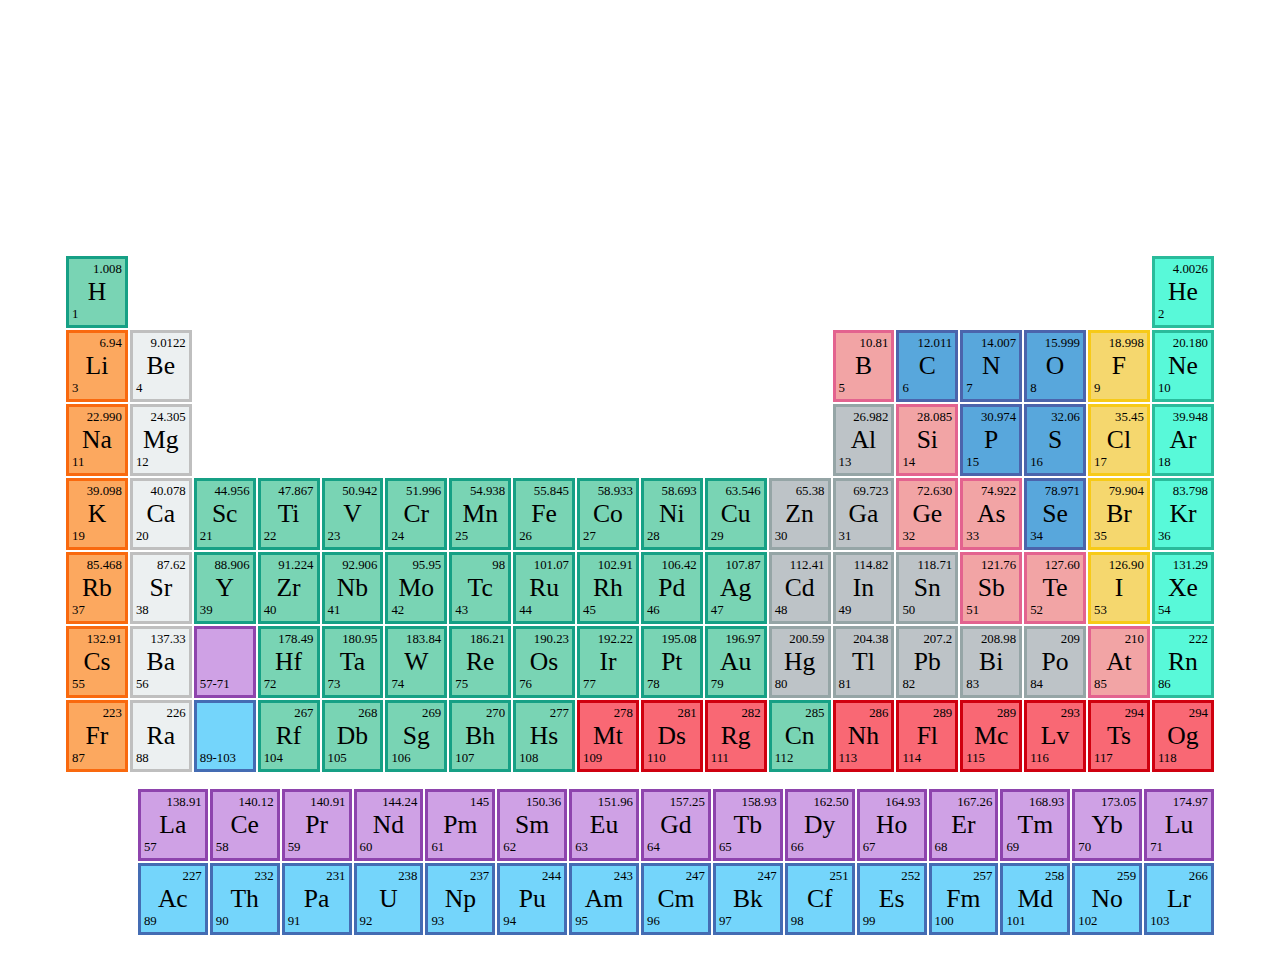
==== Day 00/ex01/mendeleiev.html @ 9fb6ad29 "Started on Day 00" ====
<!DOCTYPE html>
<html>
<head>
  <title>Mendeleiev</title>
<style>
h1
{
  text-align:center;
  color:white;
  font-size: 8vw;
}

html, body
{
  width:100%;
  height:100%;
  margin:auto;
}

body
{
  background-size: 120%;
  background-repeat: "true";
  background-image: url("https://www.nasa.gov/sites/default/files/images/649694main_pia15417-43_full.jpg");
}

td
{
  width:5%;
  height:auto;
  padding:3px;
}

.symbol
{
  text-align:center;
  font-size: 2vw;
}

.atomic-number
{
  vertical-align:bottom;
  font-size: 1vw;
}

.mass
{
  text-align:right;
  font-size: 1vw;
}

p
{
  margin:0;
}

.spacing
{
  margin-top:1%;
}

table
{
  width:90%;
  margin:auto;
  height:auto;
}

.purple
{
  border:3px solid #8E44AD;
  background-color: #CFA1E5;
}

.blue
{
  background-color: #74D5FB;
  border:3px solid #446CB3;
}

.green
{
  background-color: #79D4B4;
  border:3px solid #16A085;
}

.yellow
{
  background-color: #F5D76E;
  border:3px solid #F7CA18;
}

.gray
{
  background-color: #BDC3C7;
  border:3px solid #95A5A6;
}

.pink
{
  background-color: #F2A4A5;
  border:3px solid #E3638F;
}

.dark-blue
{
  background-color: #58A7DC;
  border:3px solid #4B64AC;
}

.orange
{
  background-color: #FCA85F;
  border:3px solid #F9690E;
}

.white
{
  background-color: #ECF0F1;
  border:3px solid #BFBFBF;
}

.red
{
  background-color: #F96874;
  border:3px solid #CF000F;
}

.turquoise
{
  background-color: #58F9D9;
  border:3px solid #2ABB9B;
}

</style>
</head>

<body>
  <h1 contenteditable="true">&#929eriodic &#932able of &#917lements</h1>

  <table class="first">
    <tr contenteditable="true">
      <td class="green"><p class="mass">1.008</p><p class="symbol">H</p><p class="atomic-number">1</p></td>
      <td colspan = "16"></td>      
      <td class="turquoise"><p class="mass">4.0026</p><p class="symbol">He</p><p class="atomic-number">2</p></td>
    </tr>
    <tr cotenteditable="true">
      <td class="orange"><p class="mass">6.94</p><p class="symbol">Li</p><p class="atomic-number">3</p></td>
      <td class="white"><p class="mass">9.0122</p><p class="symbol">Be</p><p class="atomic-number">4</p></td>
      <td colspan = "10"></td>
      <td class="pink"><p class="mass">10.81</p><p class="symbol">B</p><p class="atomic-number">5</p></td>
      <td class="dark-blue"><p class="mass">12.011</p><p class="symbol">C</p><p class="atomic-number">6</p></td>
      <td class="dark-blue"><p class="mass">14.007</p><p class="symbol">N</p><p class="atomic-number">7</p></td>
      <td class="dark-blue"><p class="mass">15.999</p><p class="symbol">O</p><p class="atomic-number">8</p></td>
      <td class="yellow"><p class="mass">18.998</p><p class="symbol">F</p><p class="atomic-number">9</p></td>
      <td class="turquoise"><p class="mass">20.180</p><p class="symbol">Ne</p><p class="atomic-number">10</p></td>
    </tr>
    <tr contenteditable="true">
      <td class="orange"><p class="mass">22.990</p><p class="symbol">Na</p><p class="atomic-number">11</p></td>
      <td class="white"><p class="mass">24.305</p><p class="symbol">Mg</p><p class="atomic-number">12</p></td>
      <td colspan = "10"></td>
      <td class="gray"><p class="mass">26.982</p><p class="symbol">Al</p><p class="atomic-number">13</p></td>
      <td class="pink"><p class="mass">28.085</p><p class="symbol">Si</p><p class="atomic-number">14</p></td>
      <td class="dark-blue"><p class="mass">30.974</p><p class="symbol">P</p><p class="atomic-number">15</p></td>
      <td class="dark-blue"><p class="mass">32.06</p><p class="symbol">S</p><p class="atomic-number">16</p></td>
      <td class="yellow"><p class="mass">35.45</p><p class="symbol">Cl</p><p class="atomic-number">17</p></td>
      <td class="turquoise"><p class="mass">39.948</p><p class="symbol">Ar</p><p class="atomic-number">18</p></td>
    </tr>
    <tr contenteditable="true">
      <td class="orange"><p class="mass">39.098</p><p class="symbol">K</p><p class="atomic-number">19</p></td>
      <td class="white"><p class="mass">40.078</p><p class="symbol">Ca</p><p class="atomic-number">20</p></td>
      <td class="green"><p class="mass">44.956</p><p class="symbol">Sc</p><p class="atomic-number">21</p></td>
      <td class="green"><p class="mass">47.867</p><p class="symbol">Ti</p><p class="atomic-number">22</p></td>
      <td class="green"><p class="mass">50.942</p><p class="symbol">V</p><p class="atomic-number">23</p></td>
      <td class="green"><p class="mass">51.996</p><p class="symbol">Cr</p><p class="atomic-number">24</p></td>
      <td class="green"><p class="mass">54.938</p><p class="symbol">Mn</p><p class="atomic-number">25</p></td>
      <td class="green"><p class="mass">55.845</p><p class="symbol">Fe</p><p class="atomic-number">26</p></td>
      <td class="green"><p class="mass">58.933</p><p class="symbol">Co</p><p class="atomic-number">27</p></td>
      <td class="green"><p class="mass">58.693</p><p class="symbol">Ni</p><p class="atomic-number">28</p></td>
      <td class="green"><p class="mass">63.546</p><p class="symbol">Cu</p><p class="atomic-number">29</p></td>
      <td class="gray"><p class="mass">65.38</p><p class="symbol">Zn</p><p class="atomic-number">30</p></td>
      <td class="gray"><p class="mass">69.723</p><p class="symbol">Ga</p><p class="atomic-number">31</p></td>
      <td class="pink"><p class="mass">72.630</p><p class="symbol">Ge</p><p class="atomic-number">32</p></td>
      <td class="pink"><p class="mass">74.922</p><p class="symbol">As</p><p class="atomic-number">33</p></td>
      <td class="dark-blue"><p class="mass">78.971</p><p class="symbol">Se</p><p class="atomic-number">34</p></td>
      <td class="yellow"><p class="mass">79.904</p><p class="symbol">Br</p><p class="atomic-number">35</p></td>
      <td class="turquoise"><p class="mass">83.798</p><p class="symbol">Kr</p><p class="atomic-number">36</p></td>
    </tr>
    <tr contenteditable="true">
      <td class="orange"><p class="mass">85.468</p><p class="symbol">Rb</p><p class="atomic-number">37</p></td>
      <td class="white"><p class="mass">87.62</p><p class="symbol">Sr</p><p class="atomic-number">38</p></td>
      <td class="green"><p class="mass">88.906</p><p class="symbol">Y</p><p class="atomic-number">39</p></td>
      <td class="green"><p class="mass">91.224</p><p class="symbol">Zr</p><p class="atomic-number">40</p></td>
      <td class="green"><p class="mass">92.906</p><p class="symbol">Nb</p><p class="atomic-number">41</p></td>
      <td class="green"><p class="mass">95.95</p><p class="symbol">Mo</p><p class="atomic-number">42</p></td>
      <td class="green"><p class="mass">98</p><p class="symbol">Tc</p><p class="atomic-number">43</p></td>
      <td class="green"><p class="mass">101.07</p><p class="symbol">Ru</p><p class="atomic-number">44</p></td>
      <td class="green"><p class="mass">102.91</p><p class="symbol">Rh</p><p class="atomic-number">45</p></td>
      <td class="green"><p class="mass">106.42</p><p class="symbol">Pd</p><p class="atomic-number">46</p></td>
      <td class="green"><p class="mass">107.87</p><p class="symbol">Ag</p><p class="atomic-number">47</p></td>
      <td class="gray"><p class="mass">112.41</p><p class="symbol">Cd</p><p class="atomic-number">48</p></td>
      <td class="gray"><p class="mass">114.82</p><p class="symbol">In</p><p class="atomic-number">49</p></td>
      <td class="gray"><p class="mass">118.71</p><p class="symbol">Sn</p><p class="atomic-number">50</p></td>
      <td class="pink"><p class="mass">121.76</p><p class="symbol">Sb</p><p class="atomic-number">51</p></td>
      <td class="pink"><p class="mass">127.60</p><p class="symbol">Te</p><p class="atomic-number">52</p></td>
      <td class="yellow"><p class="mass">126.90</p><p class="symbol">I</p><p class="atomic-number">53</p></td>
      <td class="turquoise"><p class="mass">131.29</p><p class="symbol">Xe</p><p class="atomic-number">54</p></td>
    </tr>
    <tr contenteditable="true">
      <td class="orange"><p class="mass">132.91</p><p class="symbol">Cs</p><p class="atomic-number">55</p></td>
      <td class="white"><p class="mass">137.33</p><p class="symbol">Ba</p><p class="atomic-number">56</p></td>
      <td class="purple atomic-number"><p>57-71</p></td>
      <td class="green"><p class="mass">178.49</p><p class="symbol">Hf</p><p class="atomic-number">72</p></td>
      <td class="green"><p class="mass">180.95</p><p class="symbol">Ta</p><p class="atomic-number">73</p></td>
      <td class="green"><p class="mass">183.84</p><p class="symbol">W</p><p class="atomic-number">74</p></td>
      <td class="green"><p class="mass">186.21</p><p class="symbol">Re</p><p class="atomic-number">75</p></td>
      <td class="green"><p class="mass">190.23</p><p class="symbol">Os</p><p class="atomic-number">76</p></td>
      <td class="green"><p class="mass">192.22</p><p class="symbol">Ir</p><p class="atomic-number">77</p></td>
      <td class="green"><p class="mass">195.08</p><p class="symbol">Pt</p><p class="atomic-number">78</p></td>
      <td class="green"><p class="mass">196.97</p><p class="symbol">Au</p><p class="atomic-number">79</p></td>
      <td class="gray"><p class="mass">200.59</p><p class="symbol">Hg</p><p class="atomic-number">80</p></td>
      <td class="gray"><p class="mass">204.38</p><p class="symbol">Tl</p><p class="atomic-number">81</p></td>
      <td class="gray"><p class="mass">207.2</p><p class="symbol">Pb</p><p class="atomic-number">82</p></td>
      <td class="gray"><p class="mass">208.98</p><p class="symbol">Bi</p><p class="atomic-number">83</p></td>
      <td class="gray"><p class="mass">209</p><p class="symbol">Po</p><p class="atomic-number">84</p></td>
      <td class="pink"><p class="mass">210</p><p class="symbol">At</p><p class="atomic-number">85</p></td>
      <td class="turquoise"><p class="mass">222</p><p class="symbol">Rn</p><p class="atomic-number">86</p></td>
    </tr>
    <tr contenteditable="true">
      <td class="orange"><p class="mass">223</p><p class="symbol">Fr</p><p class="atomic-number">87</p></td>
      <td class="white"><p class="mass">226</p><p class="symbol">Ra</p><p class="atomic-number">88</p></td>
      <td class="blue atomic-number"><p>89-103</p></td>
      <td class="green"><p class="mass">267</p><p class="symbol">Rf</p><p class="atomic-number">104</p></td>
      <td class="green"><p class="mass">268</p><p class="symbol">Db</p><p class="atomic-number">105</p></td>
      <td class="green"><p class="mass">269</p><p class="symbol">Sg</p><p class="atomic-number">106</p></td>
      <td class="green"><p class="mass">270</p><p class="symbol">Bh</p><p class="atomic-number">107</p></td>
      <td class="green"><p class="mass">277</p><p class="symbol">Hs</p><p class="atomic-number">108</p></td>
      <td class="red"><p class="mass">278</p><p class="symbol">Mt</p><p class="atomic-number">109</p></td>
      <td class="red"><p class="mass">281</p><p class="symbol">Ds</p><p class="atomic-number">110</p></td>
      <td class="red"><p class="mass">282</p><p class="symbol">Rg</p><p class="atomic-number">111</p></td>
      <td class="green"><p class="mass">285</p><p class="symbol">Cn</p><p class="atomic-number">112</p></td>
      <td class="red"><p class="mass">286</p><p class="symbol">Nh</p><p class="atomic-number">113</p></td>
      <td class="red"><p class="mass">289</p><p class="symbol">Fl</p><p class="atomic-number">114</p></td>
      <td class="red"><p class="mass">289</p><p class="symbol">Mc</p><p class="atomic-number">115</p></td>
      <td class="red"><p class="mass">293</p><p class="symbol">Lv</p><p class="atomic-number">116</p></td>
      <td class="red"><p class="mass">294</p><p class="symbol">Ts</p><p class="atomic-number">117</p></td>
      <td class="red"><p class="mass">294</p><p class="symbol">Og</p><p class="atomic-number">118</p></td>
    </tr>
  </table>
  <table class="spacing">
    <tr contenteditable="true">
      <td colspan = "3"></td>
      <td class="purple"><p class="mass">138.91</p><p class="symbol">La</p><p class="atomic-number">57</p></td>
      <td class="purple"><p class="mass">140.12</p><p class="symbol">Ce</p><p class="atomic-number">58</p></td>
      <td class="purple"><p class="mass">140.91</p><p class="symbol">Pr</p><p class="atomic-number">59</p></td>
      <td class="purple"><p class="mass">144.24</p><p class="symbol">Nd</p><p class="atomic-number">60</p></td>
      <td class="purple"><p class="mass">145</p><p class="symbol">Pm</p><p class="atomic-number">61</p></td>
      <td class="purple"><p class="mass">150.36</p><p class="symbol">Sm</p><p class="atomic-number">62</p></td>
      <td class="purple"><p class="mass">151.96</p><p class="symbol">Eu</p><p class="atomic-number">63</p></td>
      <td class="purple"><p class="mass">157.25</p><p class="symbol">Gd</p><p class="atomic-number">64</p></td>
      <td class="purple"><p class="mass">158.93</p><p class="symbol">Tb</p><p class="atomic-number">65</p></td>
      <td class="purple"><p class="mass">162.50</p><p class="symbol">Dy</p><p class="atomic-number">66</p></td>
      <td class="purple"><p class="mass">164.93</p><p class="symbol">Ho</p><p class="atomic-number">67</p></td>
      <td class="purple"><p class="mass">167.26</p><p class="symbol">Er</p><p class="atomic-number">68</p></td>
      <td class="purple"><p class="mass">168.93</p><p class="symbol">Tm</p><p class="atomic-number">69</p></td>
      <td class="purple"><p class="mass">173.05</p><p class="symbol">Yb</p><p class="atomic-number">70</p></td>
      <td class="purple"><p class="mass">174.97</p><p class="symbol">Lu</p><p class="atomic-number">71</p></td>
    </tr>
    <tr contenteditable="true">
      <td colspan = "3"></td>
      <td class="blue"><p class="mass">227</p><p class="symbol">Ac</p><p class="atomic-number">89</p></td>
      <td class="blue"><p class="mass">232</p><p class="symbol">Th</p><p class="atomic-number">90</p></td>
      <td class="blue"><p class="mass">231</p><p class="symbol">Pa</p><p class="atomic-number">91</p></td>
      <td class="blue"><p class="mass">238</p><p class="symbol">U</p><p class="atomic-number">92</p></td>
      <td class="blue"><p class="mass">237</p><p class="symbol">Np</p><p class="atomic-number">93</p></td>
      <td class="blue"><p class="mass">244</p><p class="symbol">Pu</p><p class="atomic-number">94</p></td>
      <td class="blue"><p class="mass">243</p><p class="symbol">Am</p><p class="atomic-number">95</p></td>
      <td class="blue"><p class="mass">247</p><p class="symbol">Cm</p><p class="atomic-number">96</p></td>
      <td class="blue"><p class="mass">247</p><p class="symbol">Bk</p><p class="atomic-number">97</p></td>
      <td class="blue"><p class="mass">251</p><p class="symbol">Cf</p><p class="atomic-number">98</p></td>
      <td class="blue"><p class="mass">252</p><p class="symbol">Es</p><p class="atomic-number">99</p></td>
      <td class="blue"><p class="mass">257</p><p class="symbol">Fm</p><p class="atomic-number">100</p></td>
      <td class="blue"><p class="mass">258</p><p class="symbol">Md</p><p class="atomic-number">101</p></td>
      <td class="blue"><p class="mass">259</p><p class="symbol">No</p><p class="atomic-number">102</p></td>
      <td class="blue"><p class="mass">266</p><p class="symbol">Lr</p><p class="atomic-number">103</p></td>
    </tr>
  </table>

</body>
</html>
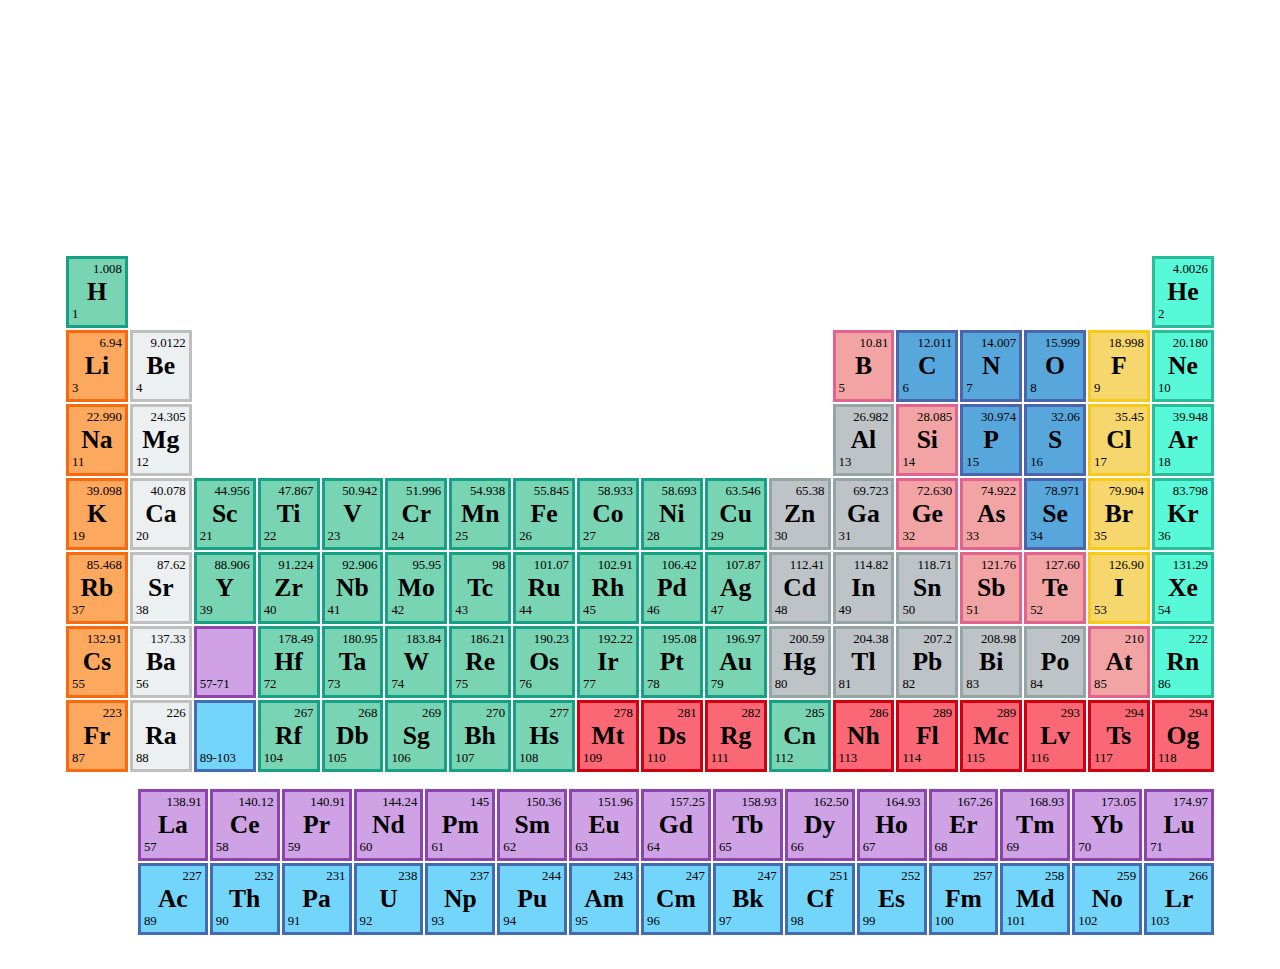
==== commit 39833df3: "Bold" ====
--- a/Day 00/ex01/mendeleiev.html
+++ b/Day 00/ex01/mendeleiev.html
@@ -35,18 +35,22 @@
 {
   text-align:center;
   font-size: 2vw;
+  color: black;
+  font-weight: bold;
 }
 
 .atomic-number
 {
   vertical-align:bottom;
   font-size: 1vw;
+  color: black;
 }
 
 .mass
 {
   text-align:right;
   font-size: 1vw;
+  color: black;
 }
 
 p
